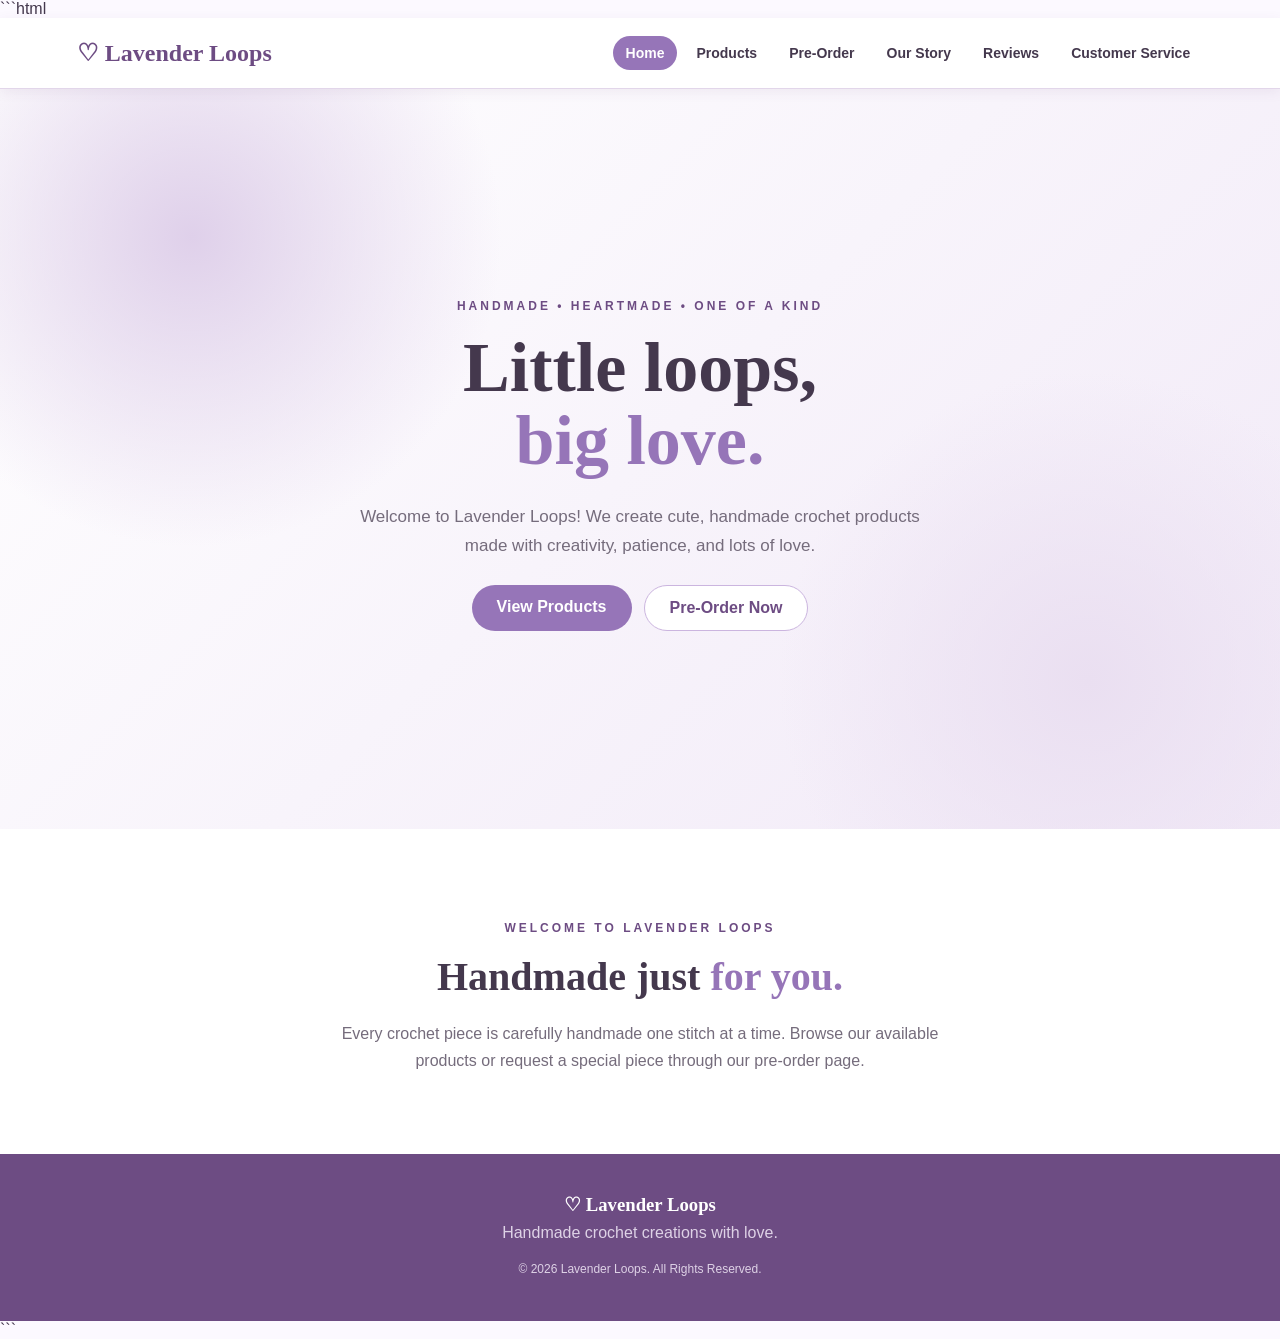
==== index.html @ 61d51a91 "Add files via upload" ====
```html
<!DOCTYPE html>
<html lang="en">

<head>
    <meta charset="UTF-8">
    <meta name="viewport" content="width=device-width, initial-scale=1.0">

    <title>Lavender Loops | Home</title>

    <link rel="stylesheet" href="index.css">
</head>

<body>

    <!-- HEADER -->
    <header>
        <div class="header">

            <a href="index.html" class="logo">
                ♡ Lavender Loops
            </a>

            <nav>
                <a class="active" href="index.html">Home</a>
                <a href="products.html">Products</a>
                <a href="preorder.html">Pre-Order</a>
                <a href="about.html">Our Story</a>
                <a href="testi.html">Reviews</a>
                <a href="contact.html">Customer Service</a>
            </nav>

        </div>
    </header>


    <!-- HOME -->
    <main>

        <section class="hero">

            <div class="hero-content">

                <p class="label">
                    HANDMADE • HEARTMADE • ONE OF A KIND
                </p>

                <h1>
                    Little loops,<br>
                    <span>big love.</span>
                </h1>

                <p class="description">
                    Welcome to Lavender Loops! We create cute,
                    handmade crochet products made with creativity,
                    patience, and lots of love.
                </p>

                <div class="buttons">
                    <a href="products.html" class="button">
                        View Products
                    </a>

                    <a href="preorder.html" class="button second">
                        Pre-Order Now
                    </a>
                </div>

            </div>

        </section>


        <!-- INTRO -->
        <section class="intro">

            <p class="label">WELCOME TO LAVENDER LOOPS</p>

            <h2>
                Handmade just <span>for you.</span>
            </h2>

            <p>
                Every crochet piece is carefully handmade one stitch
                at a time. Browse our available products or request
                a special piece through our pre-order page.
            </p>

        </section>

    </main>


    <!-- FOOTER -->
    <footer>

        <h3>♡ Lavender Loops</h3>

        <p>
            Handmade crochet creations with love.
        </p>

        <p class="copyright">
            © 2026 Lavender Loops. All Rights Reserved.
        </p>

    </footer>

</body>
</html>
```
---- index.css ----
```css
/* ==============================
   GENERAL
============================== */

* {
    box-sizing: border-box;
}

body {
    margin: 0;
    font-family: Arial, sans-serif;
    color: #44384d;
    background-color: #fcf9ff;
}


/* ==============================
   COLORS
============================== */

:root {
    --dark-purple: #6d4c83;
    --purple: #9675b8;
    --light-purple: #cbb5df;
    --pale-purple: #eee5f5;
    --white: #ffffff;
    --text: #44384d;
    --gray: #756c7c;
}


/* ==============================
   HEADER
============================== */

.header {
    background-color: white;

    display: flex;
    justify-content: space-between;
    align-items: center;

    padding: 18px 6%;

    border-bottom: 1px solid #e2d6ea;

    box-shadow: 0 3px 12px rgba(100, 70, 120, 0.08);

    position: sticky;
    top: 0;

    z-index: 100;
}


/* LOGO */

.logo {
    color: var(--dark-purple);

    text-decoration: none;

    font-family: Georgia, serif;

    font-size: 24px;

    font-weight: bold;
}


/* NAVIGATION */

nav {
    display: flex;

    gap: 6px;

    flex-wrap: wrap;

    justify-content: center;
}

nav a {
    text-decoration: none;

    color: var(--text);

    font-size: 14px;

    font-weight: bold;

    padding: 9px 13px;

    border-radius: 20px;

    transition: 0.3s;
}

nav a:hover {
    background-color: var(--pale-purple);

    color: var(--dark-purple);
}

nav a.active {
    background-color: var(--purple);

    color: white;
}


/* ==============================
   HERO
============================== */

.hero {
    min-height: 600px;

    display: flex;

    align-items: center;

    justify-content: center;

    text-align: center;

    padding: 70px 20px;

    background:
        radial-gradient(
            circle at 15% 20%,
            #dfd0ea,
            transparent 25%
        ),
        radial-gradient(
            circle at 85% 80%,
            #eadff1,
            transparent 25%
        ),
        linear-gradient(
            135deg,
            #ffffff,
            #f1e9f7
        );
}


/* HERO CONTENT */

.hero-content {
    max-width: 750px;
}


/* SMALL TITLE */

.label {
    color: var(--dark-purple);

    font-size: 12px;

    font-weight: bold;

    letter-spacing: 3px;

    margin-bottom: 18px;
}


/* MAIN TITLE */

h1 {
    font-family: Georgia, serif;

    font-size: 70px;

    line-height: 1.05;

    margin: 0;

    color: var(--text);
}

h1 span {
    color: var(--purple);
}


/* DESCRIPTION */

.description {
    max-width: 600px;

    margin: 25px auto;

    color: var(--gray);

    font-size: 17px;

    line-height: 1.7;
}


/* ==============================
   BUTTONS
============================== */

.buttons {
    display: flex;

    justify-content: center;

    gap: 12px;

    flex-wrap: wrap;
}

.button {
    display: inline-block;

    padding: 13px 25px;

    background-color: var(--purple);

    color: white;

    text-decoration: none;

    border-radius: 25px;

    font-weight: bold;

    transition: 0.3s;
}

.button:hover {
    background-color: var(--dark-purple);

    transform: translateY(-2px);
}


/* SECOND BUTTON */

.button.second {
    background-color: white;

    color: var(--dark-purple);

    border: 1px solid var(--light-purple);
}

.button.second:hover {
    background-color: var(--pale-purple);
}


/* ==============================
   INTRO
============================== */

.intro {
    text-align: center;

    padding: 80px 20px;

    background-color: white;
}

.intro h2 {
    font-family: Georgia, serif;

    font-size: 40px;

    margin: 10px 0 20px;
}

.intro h2 span {
    color: var(--purple);
}

.intro > p:last-child {
    max-width: 650px;

    margin: auto;

    color: var(--gray);

    line-height: 1.7;
}


/* ==============================
   FOOTER
============================== */

footer {
    text-align: center;

    padding: 40px 20px;

    background-color: var(--dark-purple);

    color: white;
}

footer h3 {
    font-family: Georgia, serif;

    margin: 0 0 8px;
}

footer p {
    margin: 5px;

    color: #ded2e6;
}

footer .copyright {
    margin-top: 20px;

    font-size: 12px;
}


/* ==============================
   MOBILE
============================== */

@media screen and (max-width: 800px) {

    .header {
        flex-direction: column;

        gap: 15px;
    }

    nav a {
        font-size: 12px;

        padding: 7px 8px;
    }

    h1 {
        font-size: 50px;
    }

}


@media screen and (max-width: 500px) {

    nav {
        gap: 2px;
    }

    nav a {
        font-size: 11px;

        padding: 6px;
    }

    h1 {
        font-size: 42px;
    }

    .description {
        font-size: 15px;
    }

    .buttons {
        flex-direction: column;

        align-items: center;
    }

    .button {
        width: 220px;
    }

}
```
```css
/* ==============================
   PRE-ORDER FORM
============================== */

.order-form {
    max-width: 600px;

    margin: 40px auto 0;

    padding: 35px;

    background-color: #fcf9ff;

    border: 1px solid #dfd0ea;

    border-radius: 20px;

    text-align: left;

    box-shadow: 0 5px 20px rgba(100, 70, 120, 0.08);
}

.order-form label {
    display: block;

    margin: 15px 0 7px;

    color: #6d4c83;

    font-weight: bold;
}

.order-form input,
.order-form select,
.order-form textarea {
    width: 100%;

    padding: 12px;

    border: 1px solid #cbb5df;

    border-radius: 10px;

    background-color: white;

    font-family: Arial, sans-serif;

    color: #44384d;
}

.order-form textarea {
    height: 120px;

    resize: vertical;
}

.order-form button {
    border: none;

    cursor: pointer;

    margin-top: 20px;
}

@media screen and (max-width: 600px) {

    .order-form {
        padding: 25px 18px;
    }

}
```
```css
/* ==============================
   REVIEWS
============================== */

.review-container {
    max-width: 1000px;

    margin: 40px auto 0;

    display: grid;

    grid-template-columns: repeat(3, 1fr);

    gap: 25px;
}

.review {
    padding: 30px;

    background-color: #fcf9ff;

    border: 1px solid #dfd0ea;

    border-radius: 20px;

    box-shadow: 0 5px 20px rgba(100, 70, 120, 0.08);
}

.stars {
    color: #9675b8;

    font-size: 20px;

    margin-bottom: 15px;
}

.review p {
    color: #756c7c;

    line-height: 1.7;

    font-style: italic;
}

.review strong {
    color: #6d4c83;
}

@media screen and (max-width: 800px) {

    .review-container {
        grid-template-columns: 1fr;
    }

}
```
```css
/* ==============================
   CUSTOMER SERVICE
============================== */

.contact-info {
    max-width: 900px;

    margin: 40px auto 0;

    display: grid;

    grid-template-columns: repeat(3, 1fr);

    gap: 25px;
}

.contact-info div {
    padding: 25px;

    background-color: #fcf9ff;

    border: 1px solid #dfd0ea;

    border-radius: 20px;
}

.contact-info h3 {
    color: #6d4c83;

    font-family: Georgia, serif;
}

.contact-info p {
    color: #756c7c;

    line-height: 1.6;
}

@media screen and (max-width: 800px) {

    .contact-info {
        grid-template-columns: 1fr;
    }

}
```
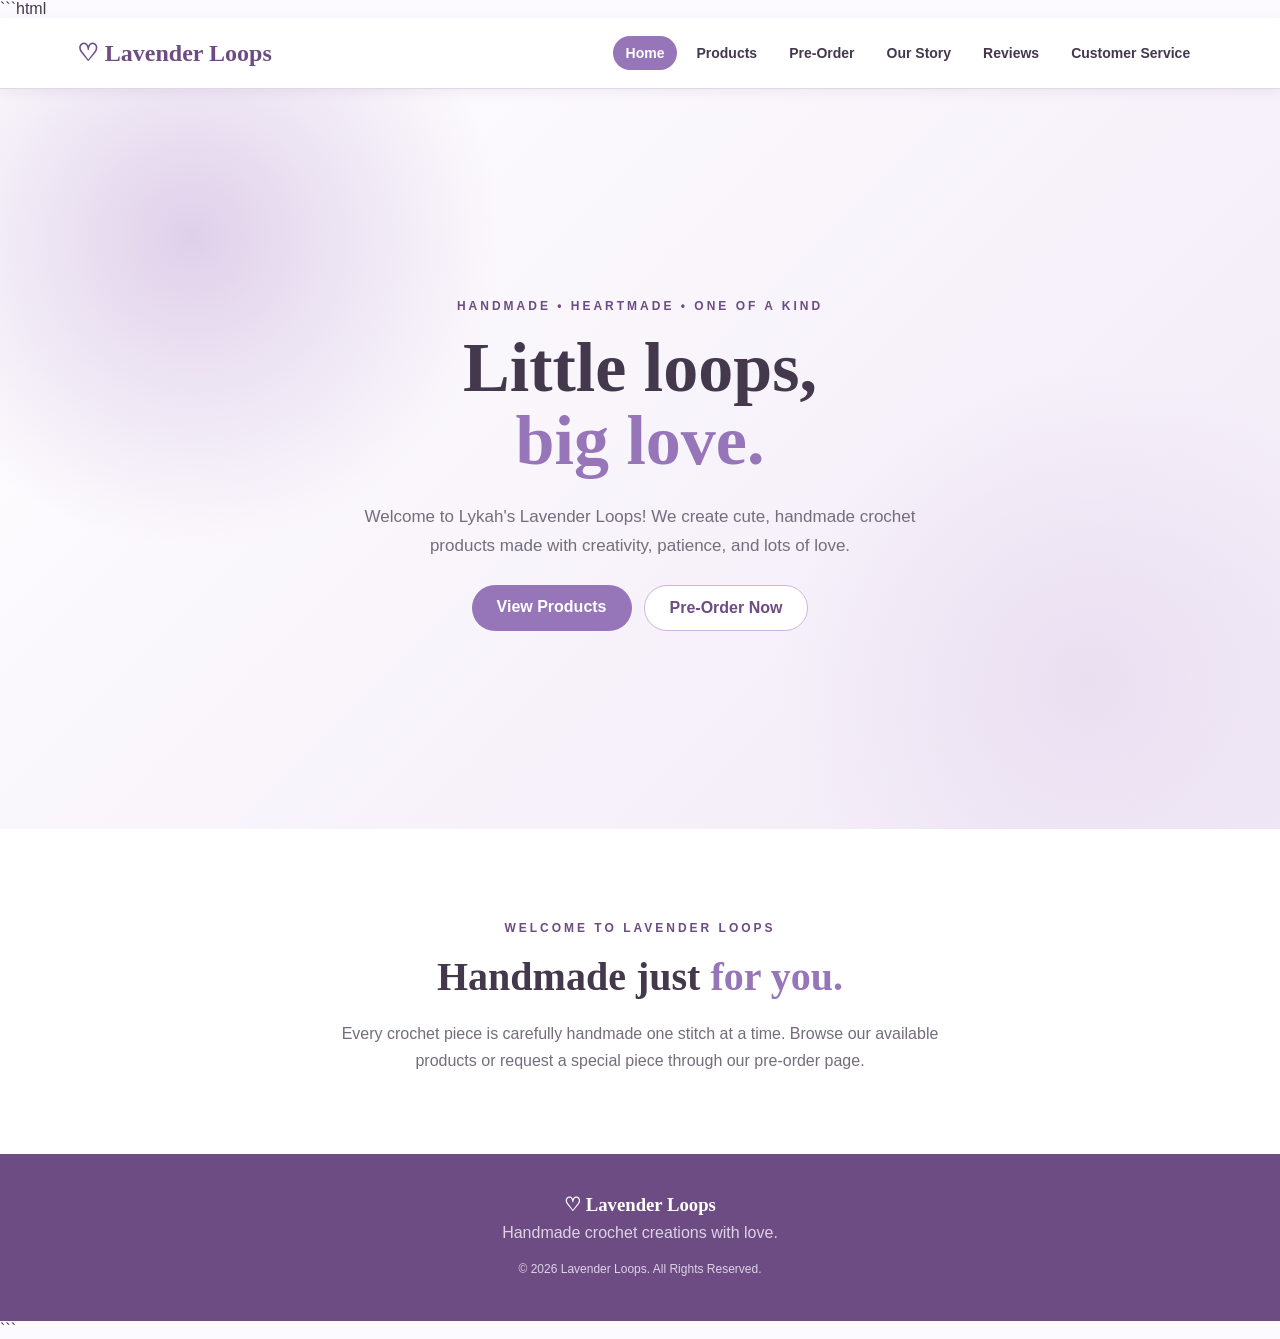
==== commit a24535f2: "Update index.html" ====
--- a/index.html
+++ b/index.html
@@ -51,7 +51,7 @@
                 </h1>
 
                 <p class="description">
-                    Welcome to Lavender Loops! We create cute,
+                    Welcome to Lykah's Lavender Loops! We create cute,
                     handmade crochet products made with creativity,
                     patience, and lots of love.
                 </p>
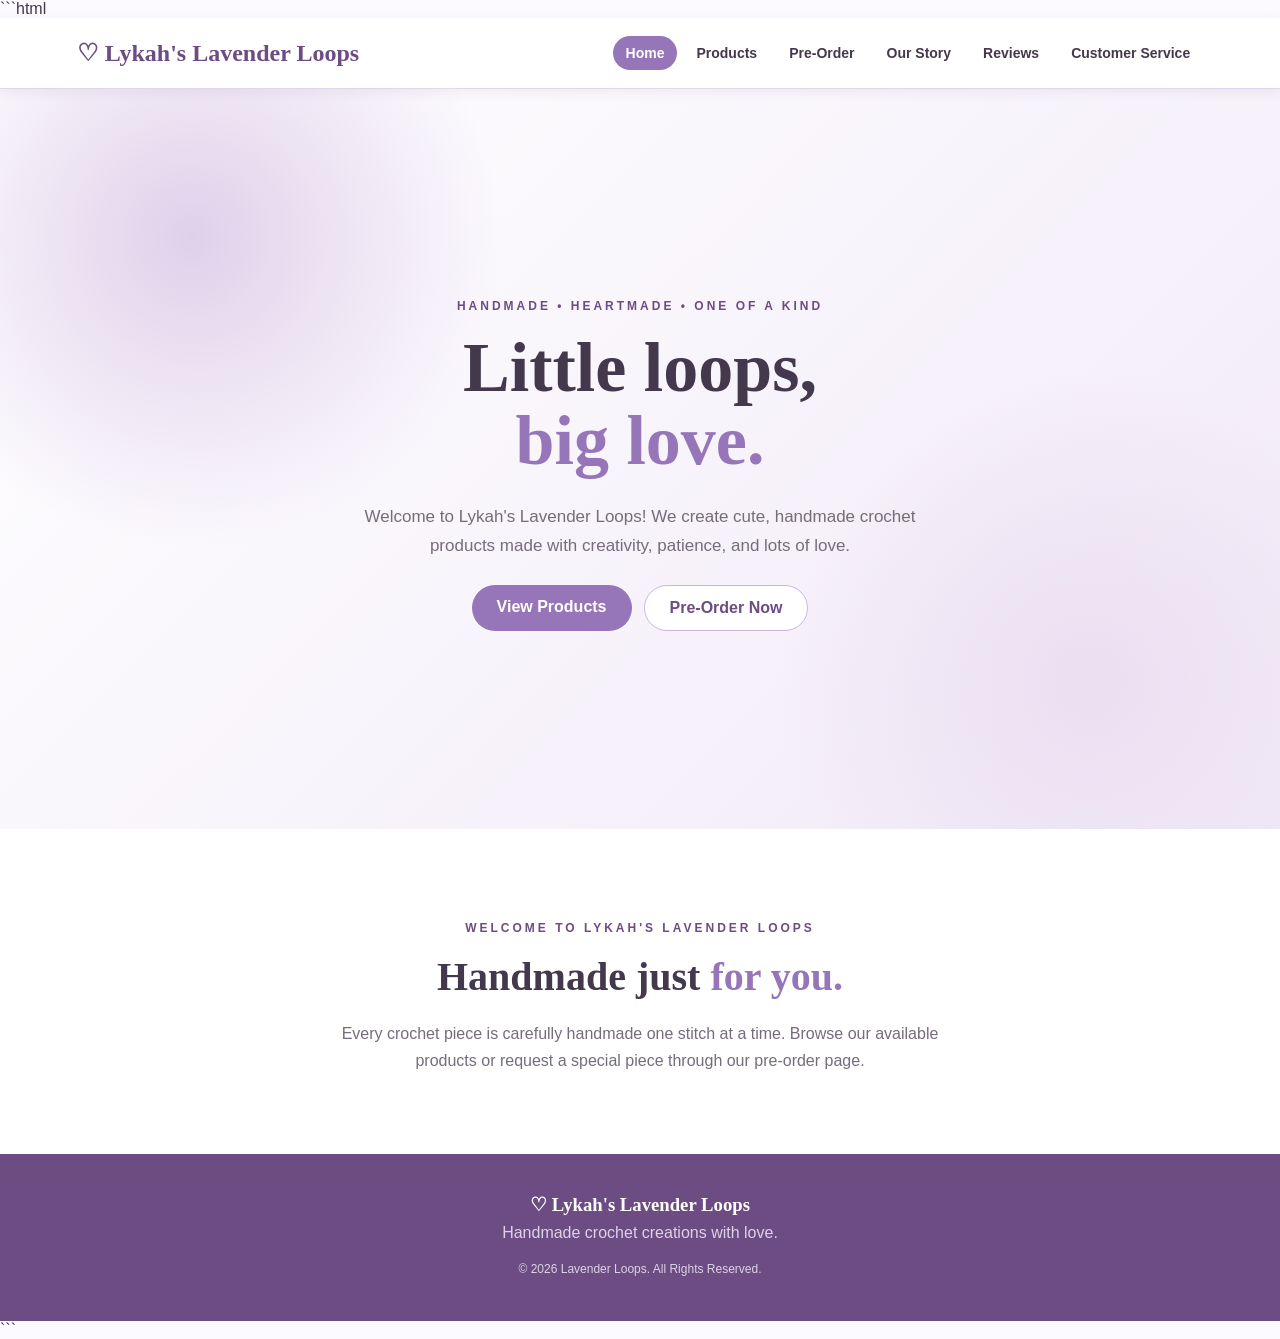
==== commit a1b19ebe: "Update index.html" ====
--- a/index.html
+++ b/index.html
@@ -6,7 +6,7 @@
     <meta charset="UTF-8">
     <meta name="viewport" content="width=device-width, initial-scale=1.0">
 
-    <title>Lavender Loops | Home</title>
+    <title>Lykah's Lavender Loops | Home</title>
 
     <link rel="stylesheet" href="index.css">
 </head>
@@ -18,7 +18,7 @@
         <div class="header">
 
             <a href="index.html" class="logo">
-                ♡ Lavender Loops
+                ♡ Lykah's Lavender Loops
             </a>
 
             <nav>
@@ -74,7 +74,7 @@
         <!-- INTRO -->
         <section class="intro">
 
-            <p class="label">WELCOME TO LAVENDER LOOPS</p>
+            <p class="label">WELCOME TO LYKAH'S LAVENDER LOOPS</p>
 
             <h2>
                 Handmade just <span>for you.</span>
@@ -94,7 +94,7 @@
     <!-- FOOTER -->
     <footer>
 
-        <h3>♡ Lavender Loops</h3>
+        <h3>♡ Lykah's Lavender Loops</h3>
 
         <p>
             Handmade crochet creations with love.
